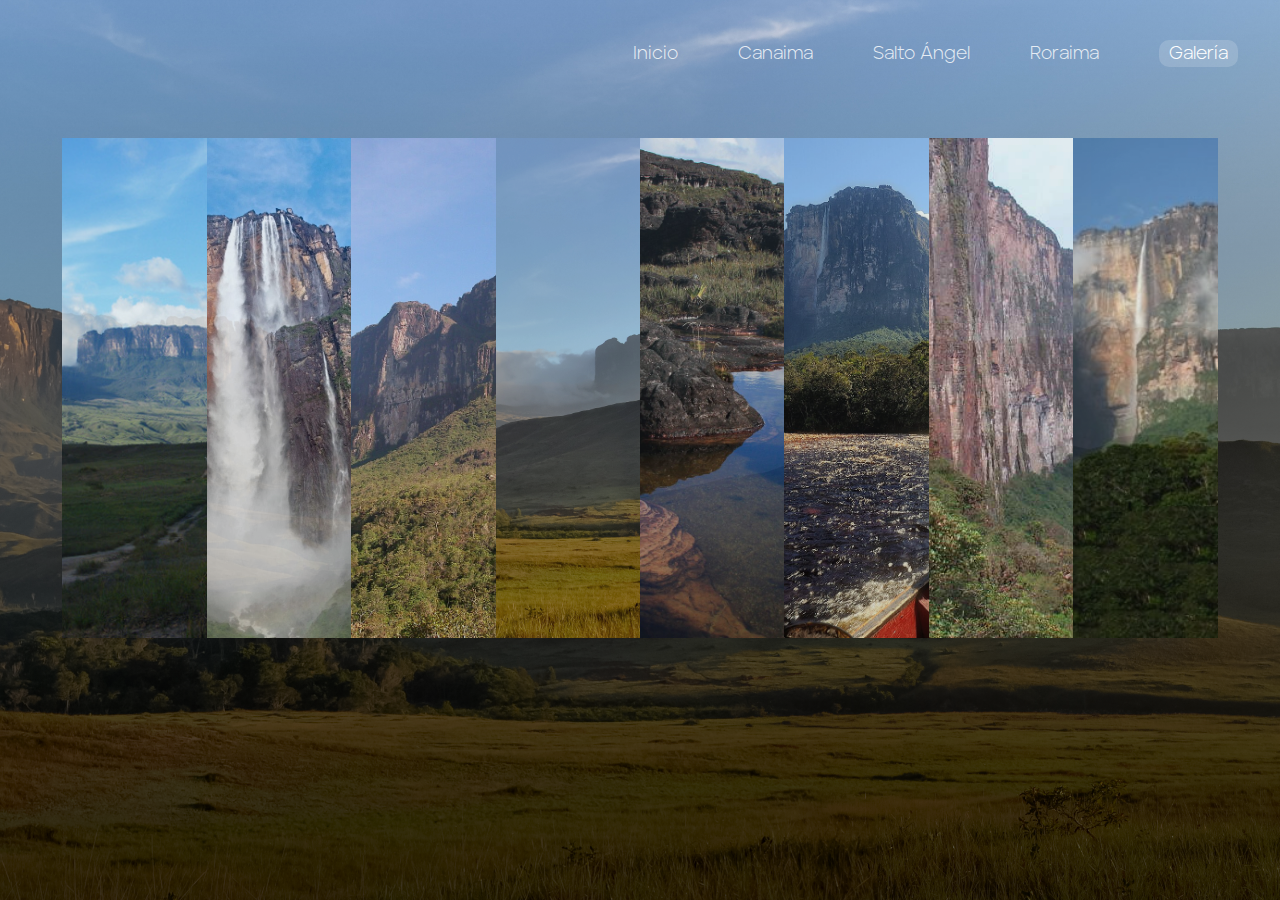
==== galeria.html @ b65e50de "listo" ====
<!DOCTYPE html>
<html lang="en">
<head>
    <title>Kanaimö</title>
    <meta charset="UTF-8">
    <meta name="viewport" content="width=device-width, initial-scale=1.0">
    <link href="https://cdn.jsdelivr.net/npm/bootstrap@5.3.2/dist/css/bootstrap.min.css" rel="stylesheet">
    <script src="https://cdn.jsdelivr.net/npm/bootstrap@5.3.2/dist/js/bootstrap.bundle.min.js"></script>
    <link rel="stylesheet" href="assets/css/styles_canaima.css">
</head>
<body>
    <div class="container-fluid">
        <div class="row">
            <header class="header">
                <div class="overlay"></div>
                <nav>
                    <ul>
                        <li><a class="nav-link" href="index.html">Inicio</a></li>
                        <li><a class="nav-link" href="canaima.html">Canaima</a></li>
                        <li><a class="nav-link" href="saltoangel.html">Salto Ángel</a></li>
                        <li><a class="nav-link" href="roraima.html">Roraima</a></li>
                        <li><a id="activa" class="nav-link" href="galeria.html">Galería</a></li>
                    </ul>
                </nav>
            </header>
        </div>  
        <div class="row">
            <div class="col-lg-12">
                <section class="section">
                    <img src="assets/img/Roraima.jpg" alt="">
                    <img src="assets/img/cascada.jpg" alt="">
                    <img src="assets/img/1440px-Roraima_vistaBase.jpeg" alt="">
                    <img src="assets/img/Kukenan_Roraima_GS.jpg" alt="">
                    <img src="assets/img/1620px-Los_Jacuzzis.jpg" alt="">
                    <img src="assets/img/1623px-SaltoAngel6.jpg" alt="">
                    <img src="assets/img/Roraima-Tepui_Wand.jpg" alt="">
                    <img src="assets/img/Angel_falls_panoramic_20080314.jpg" alt="">
                </section>
            </div>
        </div>
    </div>
</body>
</html>
---- assets/css/styles_canaima.css ----
*{
    margin: 0;
    padding: 0;
}

@font-face {
    font-family: 'Carentro';
    src: url(../fonts/Carentro\ DEMO.otf) format('opentype');
    font-weight: normal;
    font-style: normal;
}

@font-face {
    font-family: 'Magist';
    src: url(../fonts/FANTASY\ MAGIST.otf) format('opentype');
    font-weight: normal;
    font-style: normal;
}

@font-face {
    font-family: 'Aventa';
    src: url(../fonts/Aventa-LightPERSONALUSEONLY.otf) format('opentype');
    font-weight: normal;
    font-style: normal;
}

@font-face {
    font-family: 'Pistara';
    src: url(../fonts/Pistara.otf) format('opentype');
    font-weight: normal;
    font-style: normal;
}

.container-fluid{
    width: 100%;
    height: 100%;
    display: table;
}

body{
    background-image: url(../img/Kukenan_Roraima_GS.jpg);
    background-repeat: no-repeat;
    background-size: cover;
    background-position: center;
    width: 100%;
    height: 100vh;
    display: table;
}

.overlay{
    position: absolute;
    top: 0;
    left: 0;
    width: 100%;
    height: 100%;
    background: linear-gradient(to top, rgba(0, 0, 0, 0.7), rgba(0, 0, 0, 0));
}

body h1{
    padding-left: 5%;
    position: relative;
    font-family: 'Magist';
    font-size: 100px;
    color: #fff;
    text-align: left;
    vertical-align: middle;
    letter-spacing: 10px;
    margin-bottom: 0;
    padding-top: 150px;
}

body h5{
    max-width: 95%;
    padding-left: 5%;
    position: relative;
    font-family: 'Pistara';
    font-size: 30px;
    color: #fff;
    text-align: left;
    vertical-align: middle;
    letter-spacing: 10px;
}

header nav ul{
    position: relative;
    list-style: none;
    text-align: center;
    margin-top: 10px;
    display: flex;
    justify-content: flex-end;
}

header nav ul li{
    margin: 30px;
    font-family: 'Aventa';
    font: 300;
    font-size: 18px;
    display: table;
    transition: all 0.3s ease;
}

.nav-link{
    text-decoration: none;
    color: #ffffffcf;
    transition: all 0.3s ease;
}

.nav-link:hover{
    color: #fff;
    transform: scale(1.1);
}

#activa{
    color: #fff;
    background-color: #ffffff2a;
    border-radius: 10px;
    padding-inline: 10px;
}

.col-md-8 p{
    position: relative;
    padding-left: 5%;
    padding-right: 5%;
    font-family: 'Aventa';
    font-size: 16px;
    color: #fff;
    vertical-align: middle;
    margin-bottom: 0;
    padding-top: 160px;
}

.carousel-item {
    text-align: center;
    height: 300px;
}
  
.carousel-item h3{
    padding-left: 15%;
    padding-right: 15%;
    font-family: 'Aventa';
    font-size: 18px;
    color: #fff;
}

#text-slider{
    padding-top: 140px;
}

.carousel-item{
    padding-top: 0;
    padding: 4%;
    width: 100%;
    height: 30vw;
    object-fit: fill;
}

.section{
    display: flex;
    width: 100%;
    height: 550px;
    padding-left: 4%;
    padding-right: 4%;
    padding-top: 2%;
    padding-bottom: 2%;
}

.section img{
    width: 0;
    flex-grow: 1;
    object-fit: cover;
    opacity: .8;
    transition: .5s ease;
}

.section img:hover{
    cursor: crosshair;
    width: 350px;
    opacity: 1;
    filter: contrast(120%);
}
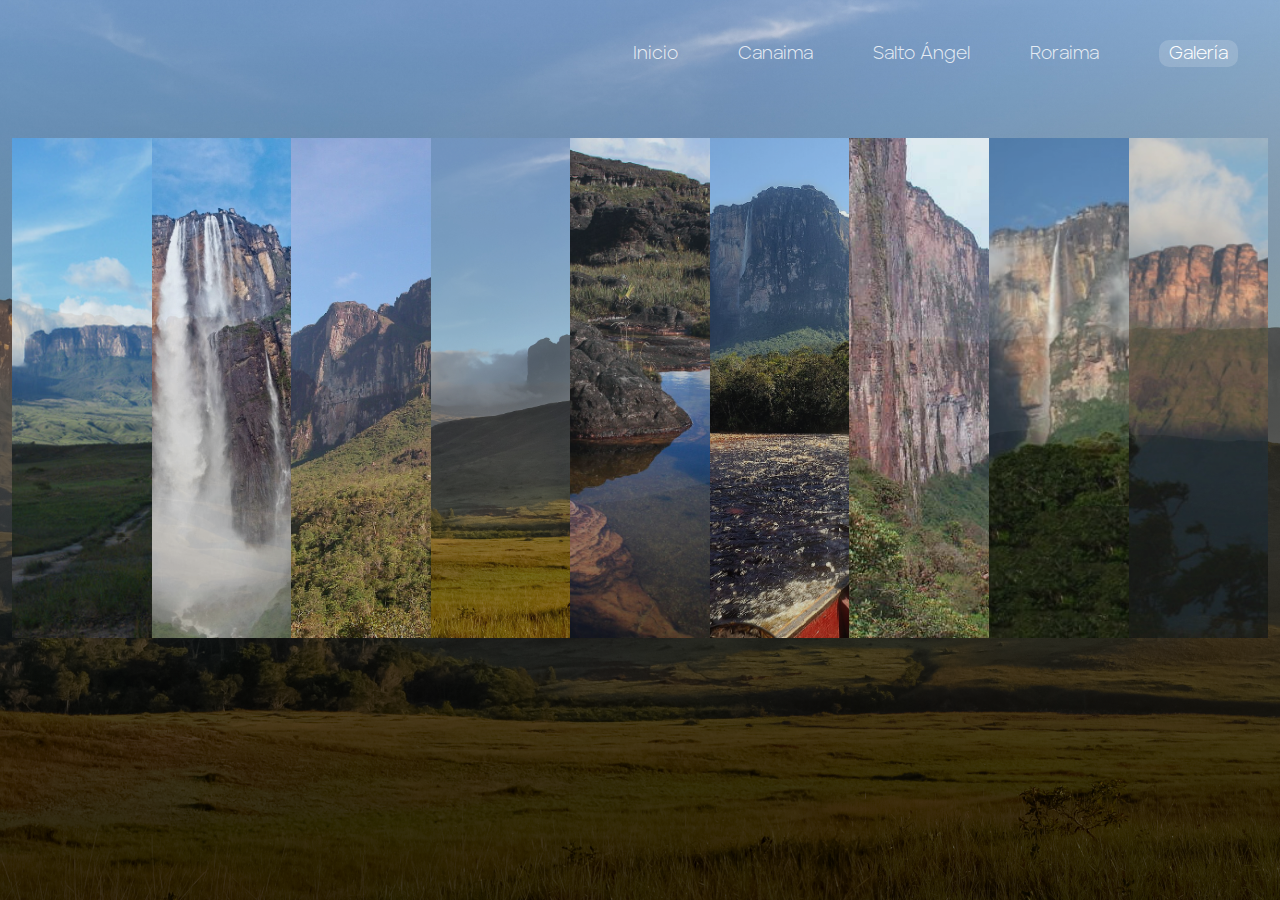
==== commit 061e25f8: "arreglo galeria" ====
--- a/galeria.html
+++ b/galeria.html
@@ -35,6 +35,7 @@
                     <img src="assets/img/1623px-SaltoAngel6.jpg" alt="">
                     <img src="assets/img/Roraima-Tepui_Wand.jpg" alt="">
                     <img src="assets/img/Angel_falls_panoramic_20080314.jpg" alt="">
+                    <img src="assets/img/Auyan_Tepui_01.jpeg" alt="">
                 </section>
             </div>
         </div>
--- a/assets/css/styles_canaima.css
+++ b/assets/css/styles_canaima.css
@@ -158,8 +158,6 @@
     display: flex;
     width: 100%;
     height: 550px;
-    padding-left: 4%;
-    padding-right: 4%;
     padding-top: 2%;
     padding-bottom: 2%;
 }
@@ -174,7 +172,7 @@
 
 .section img:hover{
     cursor: crosshair;
-    width: 350px;
+    width: 400px;
     opacity: 1;
     filter: contrast(120%);
 }